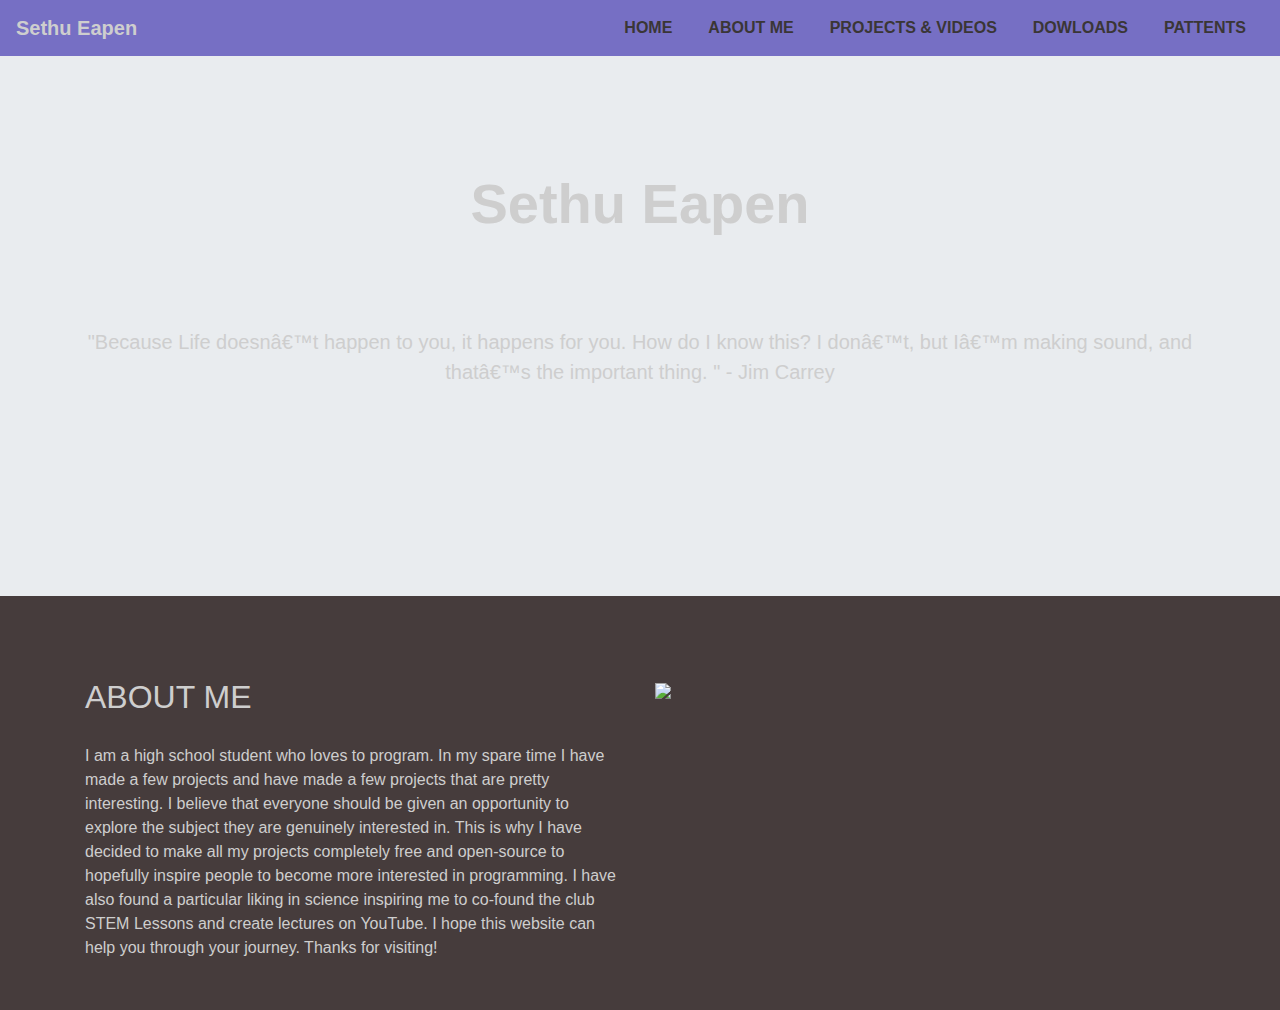
==== index.html @ c0f616cc "0.0.2" ====
<!DOCTYPE html>
<html>
<head>
	<title>Sethu Eapen</title>
	<meta charset="uft-8"/>
	<meta name="viewport" content="width=device-width, initial-scale=1">
    <link rel="stylesheet" type="text/css" href="style.css">
    <link rel="stylesheet" href="https://stackpath.bootstrapcdn.com/bootstrap/4.4.1/css/bootstrap.min.css">
    <script src="https://code.jquery.com/jquery-3.4.1.slim.min.js"></script>
	<script src="https://cdn.jsdelivr.net/npm/popper.js@1.16.0/dist/umd/popper.min.js"></script>
	<script src="https://stackpath.bootstrapcdn.com/bootstrap/4.4.1/js/bootstrap.min.js"></script>
</head>
<body>
<section id="nav-bar">
	<nav class="navbar navbar-expand-lg navbar-light">
	  <a class="navbar-brand" href="#">Sethu Eapen</a>
	  <button class="navbar-toggler" type="button" data-toggle="collapse" data-target="#navbarNav" aria-controls="navbarNav" aria-expanded="false" aria-label="Toggle navigation">
	    <span class="navbar-toggler-icon"></span>
	  </button>
	  <div class="collapse navbar-collapse" id="navbarNav">
	    <ul class="navbar-nav ml-auto">
	      <li class="nav-item">
	        <a class="nav-link" href="index.html">HOME</a>
	      </li>
	      <li class="nav-item">
	        <a class="nav-link" href="#about">ABOUT ME</a>
	      </li>
	      <li class="nav-item">
	        <a class="nav-link" href="projects.html">PROJECTS & VIDEOS</a>
	      </li>
	      <li class="nav-item">
	        <a class="nav-link " href="#">DOWLOADS</a>
		  </li>
		  <li class="nav-item">
	        <a class="nav-link " href="#">PATTENTS</a>
	      </li>
	    </ul>
	  </div>
	</nav>
</section>
<section id="jumbo">
	<div class="jumbotron jumbotron-fluid">
		<div class="container">
		  <h1 class="display-4">Sethu Eapen</h1>
		  <p class="lead">"Because Life doesn’t happen to you, it happens for you. How do I know this? I don’t, but I’m making sound, and that’s the important thing. " - Jim Carrey</p>
		</div>
	  </div>
</section>
<section id="about">
	<div class="container">
		<div class="row">
			<div class="col-md-6">
				<h2>ABOUT ME</h2>
				<div class="about-content">
					I am a high school student who loves to program. In my spare time I have made a few projects and have made a few projects that are pretty interesting. I believe that everyone should be given an opportunity to explore the subject they are genuinely interested in. This is why I have decided to make all my projects completely free and open-source to hopefully inspire people to become more interested in programming. I have also found a particular liking in science inspiring me to co-found the club STEM Lessons and create lectures on YouTube. I hope this website can help you through your journey. Thanks for visiting!
				</div>
			</div>
			<div class="col-md-6">
				<img src="IMG2.jpg" class="responsive" align="middle">
			</div>
		</div>
	</div>
</section>
</body>
</html>
---- style.css ----
body
{
    background-color: rgb(70, 60, 60)!important;
}

#nav-bar
{
    position: sticky;
    top: 0;
    z-index: 10;
}
.navbar-nav li
{
    padding: 0 10px
}
.navbar-nav li a
{
    float: right;
    text-align: left;
}
#nav-bar ul li a:hover
{
    /* changes color of text when hovering over */
    color: #077bff!important;
}
.navbar
{
    background: rgb(118, 111, 196)!important;
}
.navbar-toggler
{
    border: none!important;
}
.navbar-brand
{
    color: rgb(206, 206, 206)!important;
    font-weight: 900;
    
}
.nav-link
{
    color: rgb(58, 54, 54)!important;
    font-weight: 900;
    font-size: 16px;
}

/* Jumbotron Section */

.jumbotron
{
    color: rgb(206, 206, 206)!important;
    text-align: center;
    background-image: url("IMG1.jpg");
    background-position: center;
    background-size: cover;
    height: 540px;
}

.jumbotron h1
{
    margin-top: 50px;
    margin-bottom: 90px;
    font-weight: 600;
}

.jumbotron p
{
    font-weight: 500;
}

/* About Section */

#about
{
    padding-top: 50px;
    padding-bottom:50px;
    color: rgb(206, 206, 206)!important;

}

.about-content
{
    padding-top: 20px;
}

.responsive
{
    max-width: 100%;
}
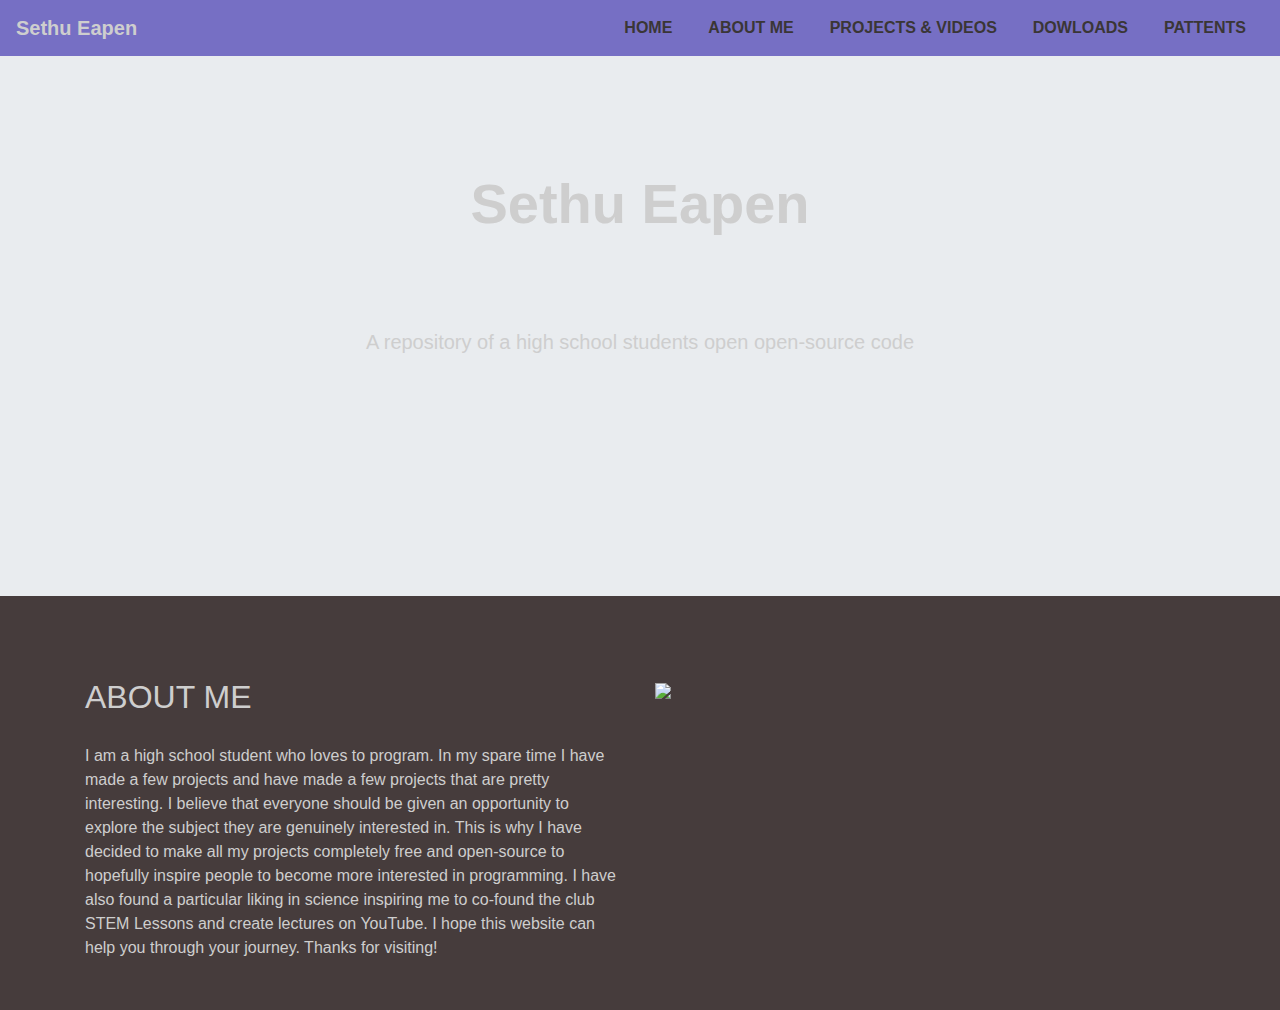
==== commit 027fadac: "0.0.5" ====
--- a/index.html
+++ b/index.html
@@ -4,7 +4,8 @@
 	<title>Sethu Eapen</title>
 	<meta charset="uft-8"/>
 	<meta name="viewport" content="width=device-width, initial-scale=1">
-    <link rel="stylesheet" type="text/css" href="style.css">
+	<link rel="stylesheet" type="text/css" href="style.css">
+	<link rel="stylesheet" type="text/css" href="navbar.css">
     <link rel="stylesheet" href="https://stackpath.bootstrapcdn.com/bootstrap/4.4.1/css/bootstrap.min.css">
     <script src="https://code.jquery.com/jquery-3.4.1.slim.min.js"></script>
 	<script src="https://cdn.jsdelivr.net/npm/popper.js@1.16.0/dist/umd/popper.min.js"></script>
@@ -42,7 +43,7 @@
 	<div class="jumbotron jumbotron-fluid">
 		<div class="container">
 		  <h1 class="display-4">Sethu Eapen</h1>
-		  <p class="lead">"Because Life doesn’t happen to you, it happens for you. How do I know this? I don’t, but I’m making sound, and that’s the important thing. " - Jim Carrey</p>
+		  <p class="lead">A repository of a high school students open open-source code</p>
 		</div>
 	  </div>
 </section>
@@ -56,7 +57,7 @@
 				</div>
 			</div>
 			<div class="col-md-6">
-				<img src="IMG2.jpg" class="responsive" align="middle">
+				<img src="IMG2.jpg" class="responsive">
 			</div>
 		</div>
 	</div>
--- a/style.css
+++ b/style.css
@@ -1,49 +1,3 @@
-body
-{
-    background-color: rgb(70, 60, 60)!important;
-}
-
-#nav-bar
-{
-    position: sticky;
-    top: 0;
-    z-index: 10;
-}
-.navbar-nav li
-{
-    padding: 0 10px
-}
-.navbar-nav li a
-{
-    float: right;
-    text-align: left;
-}
-#nav-bar ul li a:hover
-{
-    /* changes color of text when hovering over */
-    color: #077bff!important;
-}
-.navbar
-{
-    background: rgb(118, 111, 196)!important;
-}
-.navbar-toggler
-{
-    border: none!important;
-}
-.navbar-brand
-{
-    color: rgb(206, 206, 206)!important;
-    font-weight: 900;
-    
-}
-.nav-link
-{
-    color: rgb(58, 54, 54)!important;
-    font-weight: 900;
-    font-size: 16px;
-}
-
 /* Jumbotron Section */
 
 .jumbotron
--- a/navbar.css
+++ b/navbar.css
@@ -0,0 +1,47 @@
+body
+{
+    background-color: rgb(70, 60, 60)!important;
+}
+
+#nav-bar
+{
+    position: sticky;
+    top: 0;
+    z-index: 10;
+}
+.navbar-nav li
+{
+    padding: 0 10px
+}
+.navbar-nav li a
+{
+    float: right;
+    text-align: left;
+}
+#nav-bar ul li a:hover
+{
+    /* changes color of text when hovering over */
+    color: #077bff!important;
+}
+.navbar
+{
+    background: rgb(118, 111, 196)!important;
+}
+.navbar-toggler
+{
+    border: none!important;
+}
+.navbar-brand
+{
+    color: rgb(206, 206, 206)!important;
+    font-weight: 900;
+    
+}
+.nav-link
+{
+    color: rgb(58, 54, 54)!important;
+    font-weight: 900;
+    font-size: 16px;
+}
+
+
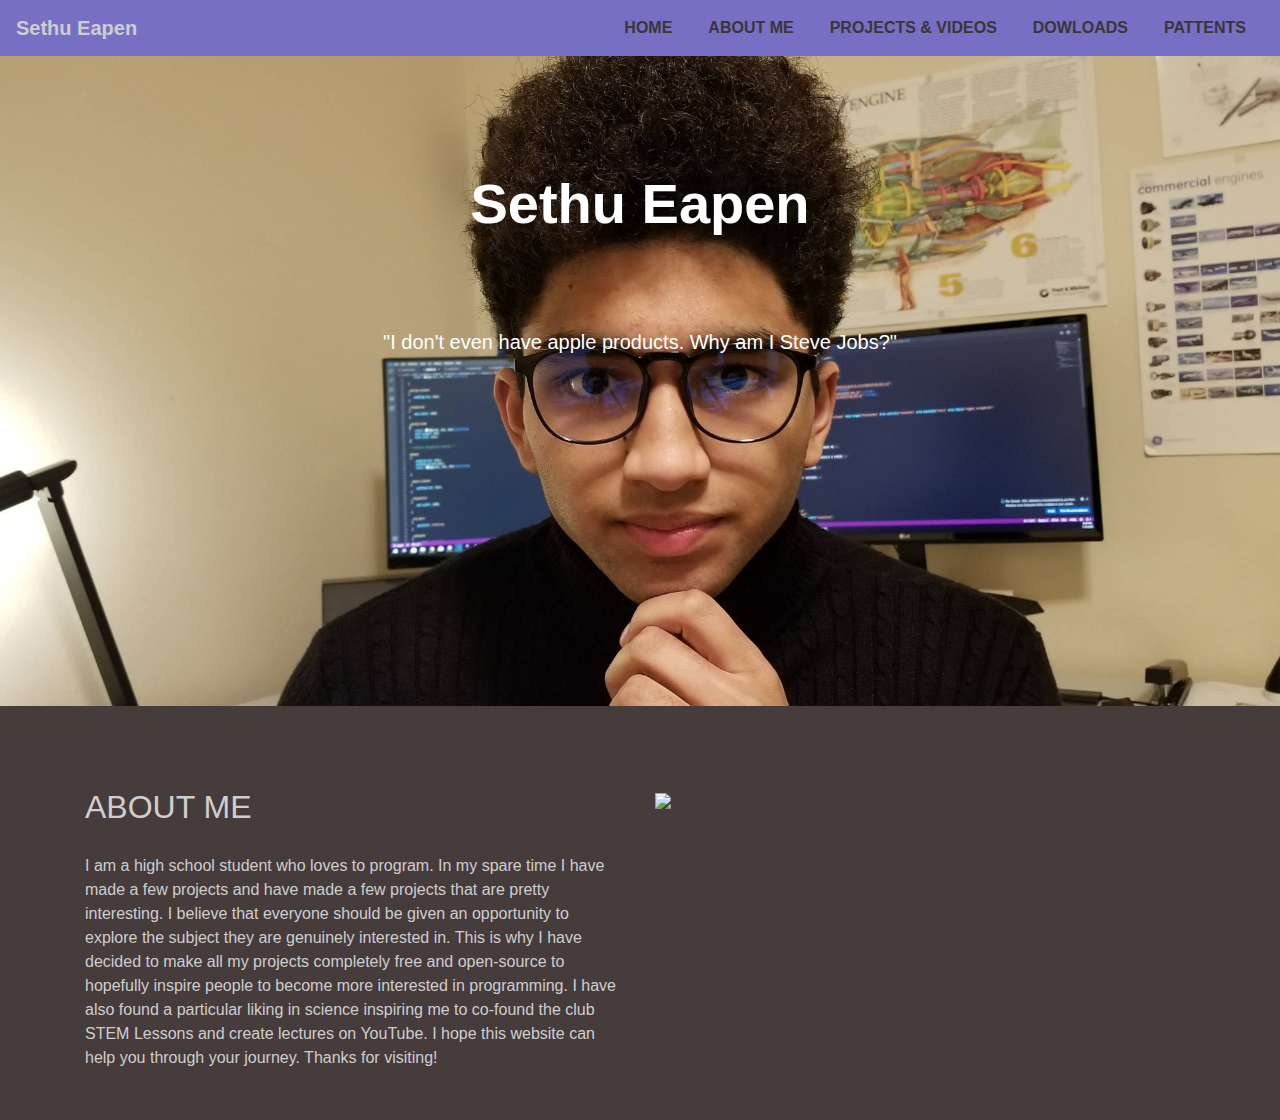
==== commit 84313f26: "0.0.5" ====
--- a/index.html
+++ b/index.html
@@ -43,7 +43,7 @@
 	<div class="jumbotron jumbotron-fluid">
 		<div class="container">
 		  <h1 class="display-4">Sethu Eapen</h1>
-		  <p class="lead">A repository of a high school students open open-source code</p>
+		  <p class="lead">"I don't even have apple products. Why am I Steve Jobs?"</p>
 		</div>
 	  </div>
 </section>
--- a/style.css
+++ b/style.css
@@ -2,12 +2,12 @@
 
 .jumbotron
 {
-    color: rgb(206, 206, 206)!important;
+    color: white!important;
     text-align: center;
-    background-image: url("IMG1.jpg");
+    background-image: url("IMAGE1.jpg");
     background-position: center;
     background-size: cover;
-    height: 540px;
+    height: 650px;
 }
 
 .jumbotron h1
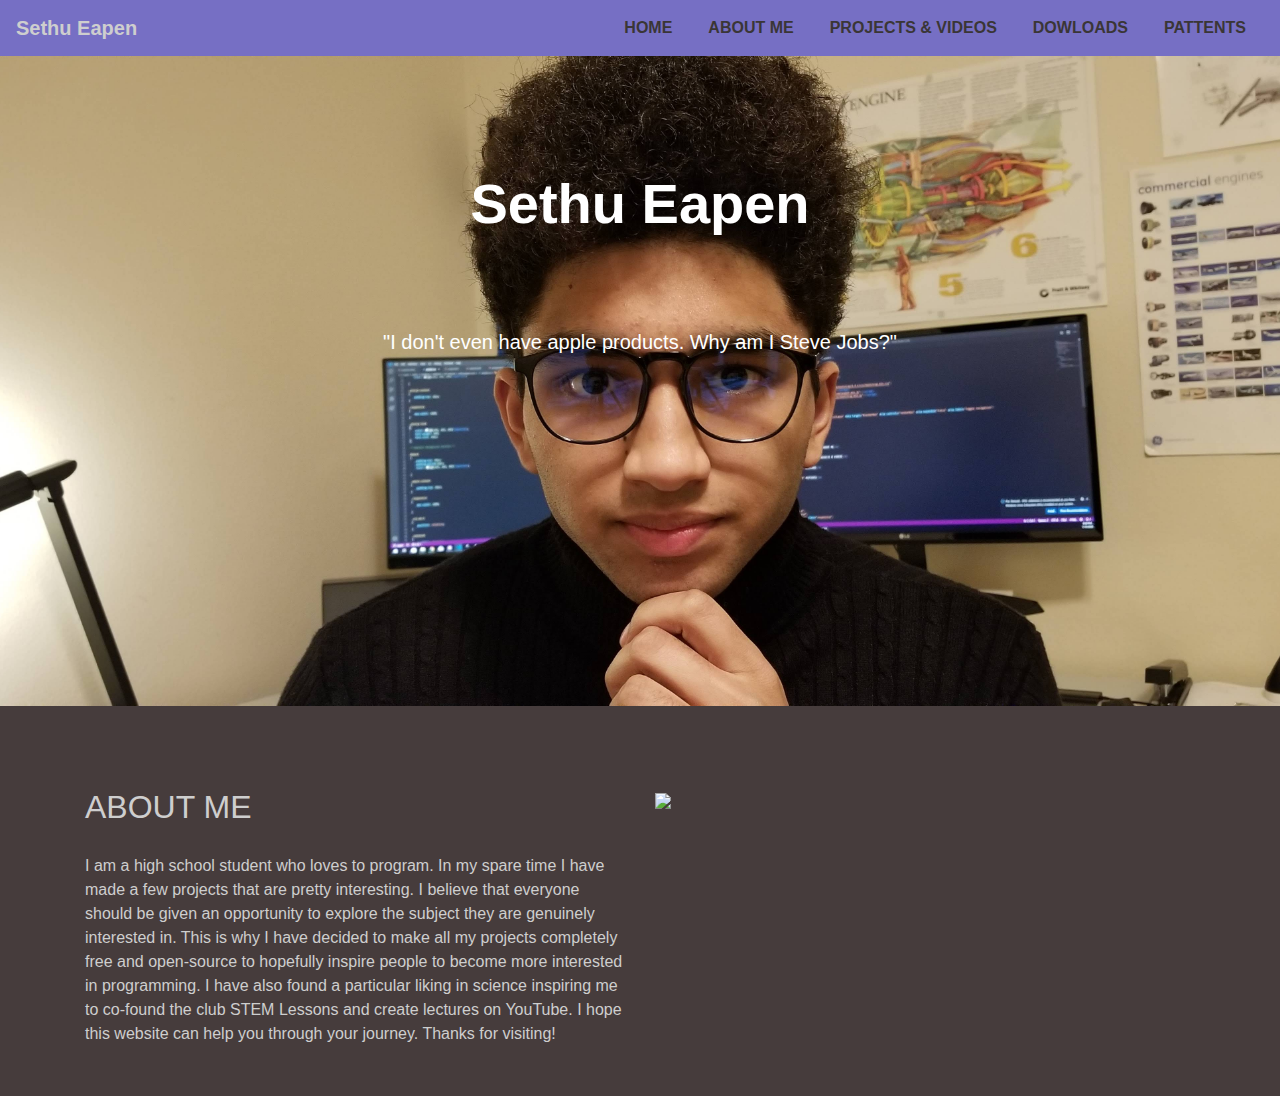
==== commit 0cd70fca: "0.0.9" ====
--- a/index.html
+++ b/index.html
@@ -53,7 +53,7 @@
 			<div class="col-md-6">
 				<h2>ABOUT ME</h2>
 				<div class="about-content">
-					I am a high school student who loves to program. In my spare time I have made a few projects and have made a few projects that are pretty interesting. I believe that everyone should be given an opportunity to explore the subject they are genuinely interested in. This is why I have decided to make all my projects completely free and open-source to hopefully inspire people to become more interested in programming. I have also found a particular liking in science inspiring me to co-found the club STEM Lessons and create lectures on YouTube. I hope this website can help you through your journey. Thanks for visiting!
+					I am a high school student who loves to program. In my spare time I have made a few projects that are pretty interesting. I believe that everyone should be given an opportunity to explore the subject they are genuinely interested in. This is why I have decided to make all my projects completely free and open-source to hopefully inspire people to become more interested in programming. I have also found a particular liking in science inspiring me to co-found the club STEM Lessons and create lectures on YouTube. I hope this website can help you through your journey. Thanks for visiting!
 				</div>
 			</div>
 			<div class="col-md-6">
--- a/navbar.css
+++ b/navbar.css
@@ -43,5 +43,12 @@
     font-weight: 900;
     font-size: 16px;
 }
-
-
+hr 
+{ 
+    width:100%; 
+    height:1px;
+    background: #fff; 
+}
+a {
+    color: rgb(224, 205, 33)!important;
+}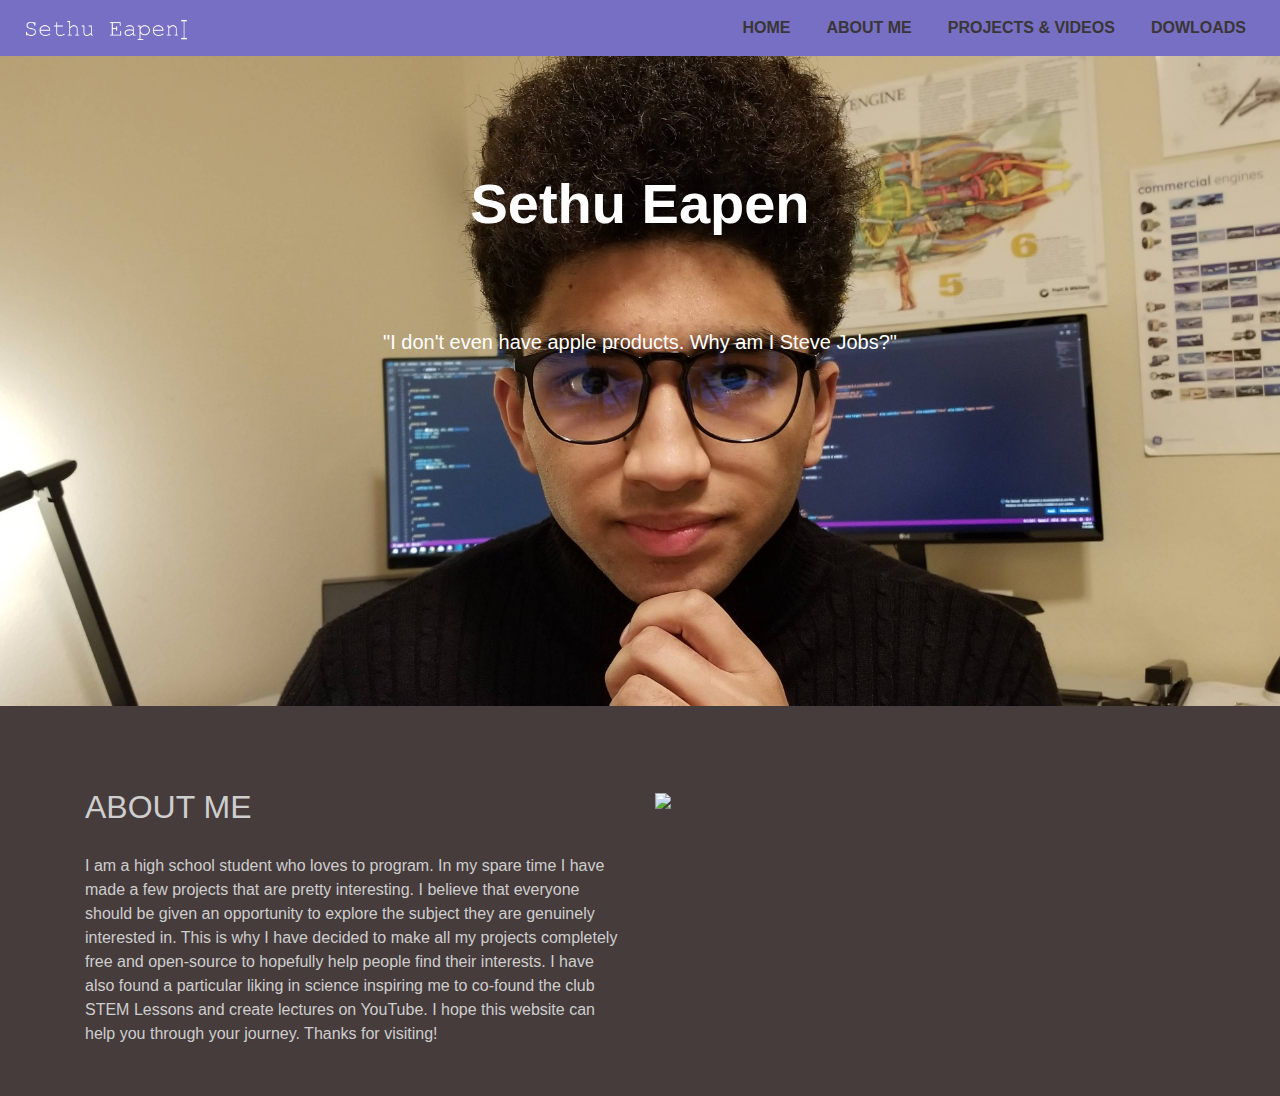
==== commit ef2d6a50: "0.1.0" ====
--- a/index.html
+++ b/index.html
@@ -13,31 +13,28 @@
 </head>
 <body>
 <section id="nav-bar">
-	<nav class="navbar navbar-expand-lg navbar-light">
-	  <a class="navbar-brand" href="#">Sethu Eapen</a>
-	  <button class="navbar-toggler" type="button" data-toggle="collapse" data-target="#navbarNav" aria-controls="navbarNav" aria-expanded="false" aria-label="Toggle navigation">
-	    <span class="navbar-toggler-icon"></span>
-	  </button>
-	  <div class="collapse navbar-collapse" id="navbarNav">
-	    <ul class="navbar-nav ml-auto">
-	      <li class="nav-item">
-	        <a class="nav-link" href="index.html">HOME</a>
-	      </li>
-	      <li class="nav-item">
-	        <a class="nav-link" href="#about">ABOUT ME</a>
-	      </li>
-	      <li class="nav-item">
-	        <a class="nav-link" href="projects.html">PROJECTS & VIDEOS</a>
-	      </li>
-	      <li class="nav-item">
-	        <a class="nav-link " href="#">DOWLOADS</a>
-		  </li>
-		  <li class="nav-item">
-	        <a class="nav-link " href="#">PATTENTS</a>
-	      </li>
-	    </ul>
-	  </div>
-	</nav>
+		<nav class="navbar navbar-expand-lg navbar-light">
+		  <a class="navbar-brand" href="index.html"><img src="Logo.png"></a>
+		  <button class="navbar-toggler" type="button" data-toggle="collapse" data-target="#navbarNav" aria-controls="navbarNav" aria-expanded="false" aria-label="Toggle navigation">
+			<span class="navbar-toggler-icon"></span>
+		  </button>
+		  <div class="collapse navbar-collapse" id="navbarNav">
+			<ul class="navbar-nav ml-auto">
+			  <li class="nav-item">
+				<a class="nav-link" href="index.html">HOME</a>
+			  </li>
+			  <li class="nav-item">
+				<a class="nav-link" href="index.html#about">ABOUT ME</a>
+			  </li>
+			  <li class="nav-item">
+				<a class="nav-link" href="projects.html">PROJECTS & VIDEOS</a>
+			  </li>
+			  <li class="nav-item">
+				<a class="nav-link " href="downloads.html">DOWLOADS</a>
+			  </li>
+			</ul>
+		  </div>
+		</nav>
 </section>
 <section id="jumbo">
 	<div class="jumbotron jumbotron-fluid">
@@ -53,7 +50,7 @@
 			<div class="col-md-6">
 				<h2>ABOUT ME</h2>
 				<div class="about-content">
-					I am a high school student who loves to program. In my spare time I have made a few projects that are pretty interesting. I believe that everyone should be given an opportunity to explore the subject they are genuinely interested in. This is why I have decided to make all my projects completely free and open-source to hopefully inspire people to become more interested in programming. I have also found a particular liking in science inspiring me to co-found the club STEM Lessons and create lectures on YouTube. I hope this website can help you through your journey. Thanks for visiting!
+					I am a high school student who loves to program. In my spare time I have made a few projects that are pretty interesting. I believe that everyone should be given an opportunity to explore the subject they are genuinely interested in. This is why I have decided to make all my projects completely free and open-source to hopefully help people find their interests. I have also found a particular liking in science inspiring me to co-found the club STEM Lessons and create lectures on YouTube. I hope this website can help you through your journey. Thanks for visiting!
 				</div>
 			</div>
 			<div class="col-md-6">
--- a/navbar.css
+++ b/navbar.css
@@ -8,6 +8,11 @@
     position: sticky;
     top: 0;
     z-index: 10;
+}
+.navbar-brand img
+{
+    height: 20px;
+    padding-left: 10px;
 }
 .navbar-nav li
 {
@@ -51,4 +56,15 @@
 }
 a {
     color: rgb(224, 205, 33)!important;
-}+}
+
+.btn-primary
+{
+    background-color: rgb(118, 111, 196)!important;
+    border-color: rgb(118, 111, 196)!important;
+}
+.btn-primary:hover
+{
+    background-color: rgb(102, 96, 168)!important;
+    border-color: rgb(102, 96, 168)!important;
+}
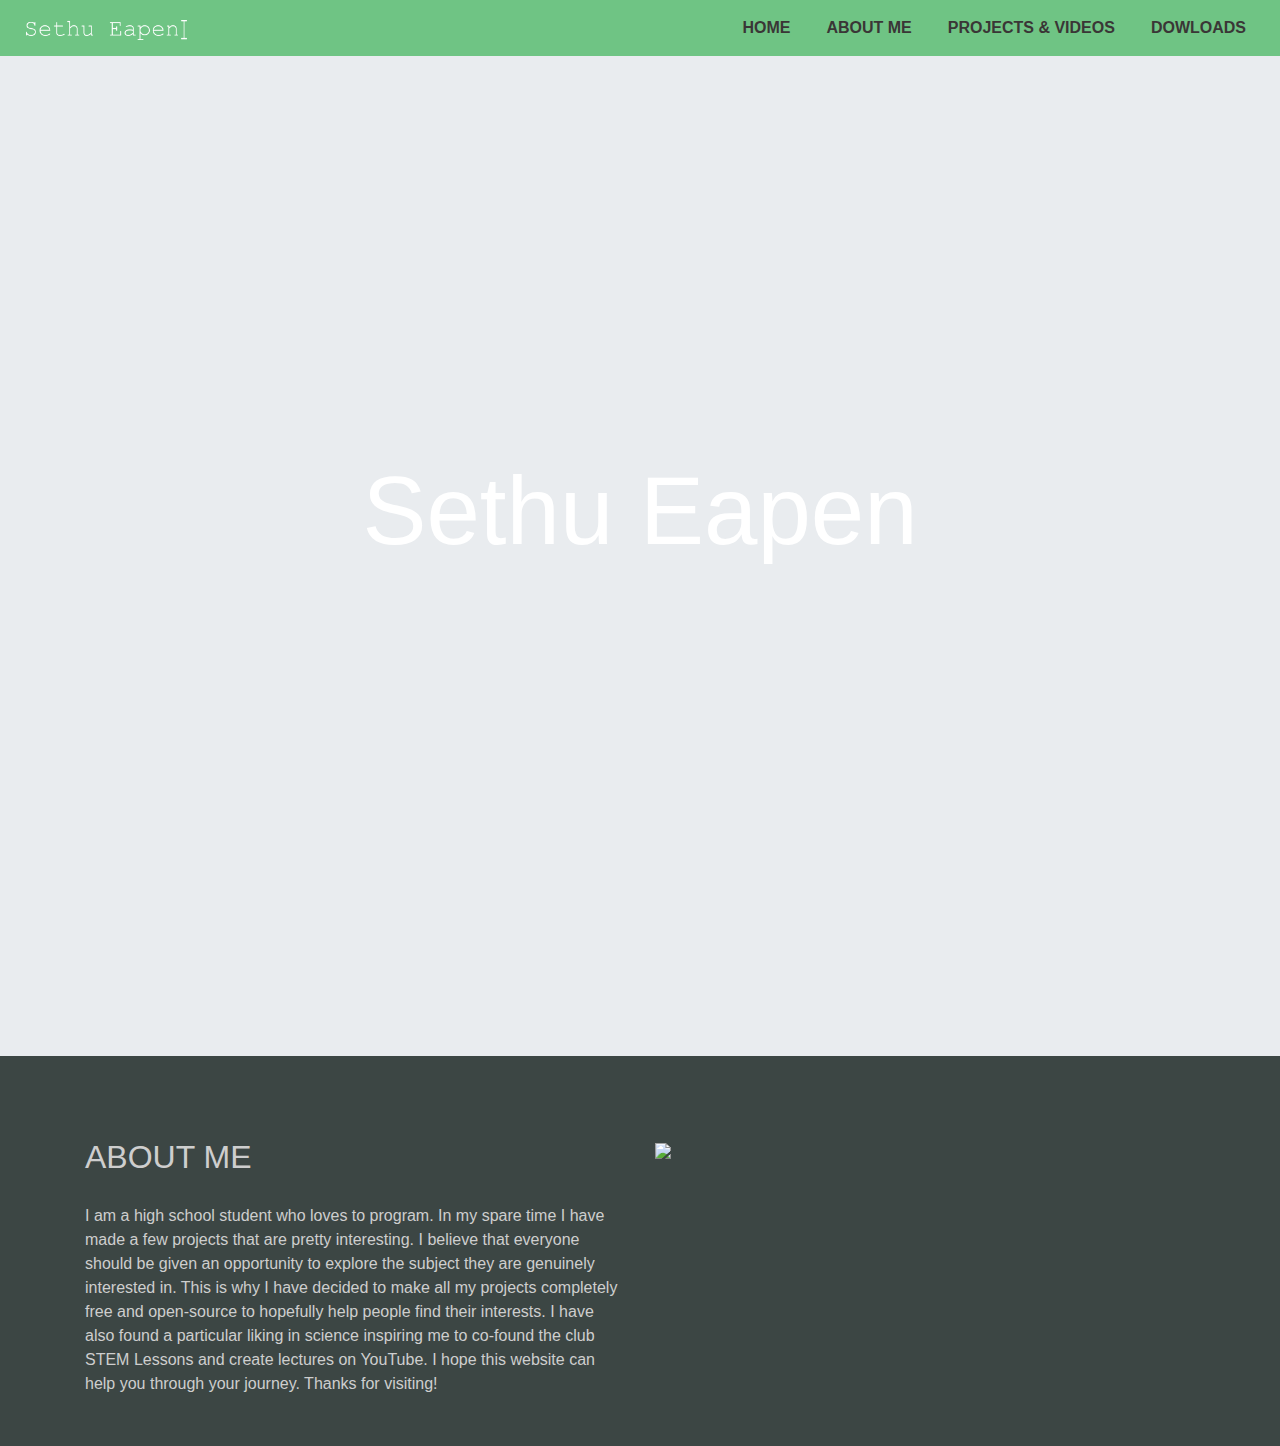
==== commit 9dcb6426: "image and theme update" ====
--- a/index.html
+++ b/index.html
@@ -39,8 +39,7 @@
 <section id="jumbo">
 	<div class="jumbotron jumbotron-fluid">
 		<div class="container">
-		  <h1 class="display-4">Sethu Eapen</h1>
-		  <p class="lead">"I don't even have apple products. Why am I Steve Jobs?"</p>
+		  <h1 class="display-1">Sethu Eapen</h1>
 		</div>
 	  </div>
 </section>
--- a/style.css
+++ b/style.css
@@ -4,23 +4,23 @@
 {
     color: white!important;
     text-align: center;
-    background-image: url("IMAGE1.jpg");
+    background-image: url("IMAGE1.png");
     background-position: center;
     background-size: cover;
-    height: 650px;
+    height: 1000px;
 }
 
 .jumbotron h1
 {
-    margin-top: 50px;
-    margin-bottom: 90px;
-    font-weight: 600;
+    margin-top:30%;
+    font-weight: 200;
 }
 
 .jumbotron p
 {
     font-weight: 500;
 }
+
 
 /* About Section */
 
--- a/navbar.css
+++ b/navbar.css
@@ -1,6 +1,6 @@
 body
 {
-    background-color: rgb(70, 60, 60)!important;
+    background-color: rgb(60, 70, 68)!important;
 }
 
 #nav-bar
@@ -26,11 +26,11 @@
 #nav-bar ul li a:hover
 {
     /* changes color of text when hovering over */
-    color: #077bff!important;
+    color: rgb(72, 255, 218)!important;
 }
 .navbar
 {
-    background: rgb(118, 111, 196)!important;
+    background: rgb(111, 196, 132)!important;
 }
 .navbar-toggler
 {
@@ -55,16 +55,16 @@
     background: #fff; 
 }
 a {
-    color: rgb(224, 205, 33)!important;
+    color: rgb(255, 255, 255)!important;
 }
 
 .btn-primary
 {
-    background-color: rgb(118, 111, 196)!important;
-    border-color: rgb(118, 111, 196)!important;
+    background-color: rgb(111, 196, 132)!important;
+    border-color: rgb(111, 196, 132)!important;
 }
 .btn-primary:hover
 {
-    background-color: rgb(102, 96, 168)!important;
-    border-color: rgb(102, 96, 168)!important;
+    background-color: rgb(111, 196, 132)!important;
+    border-color: rgb(111, 196, 132)!important;
 }
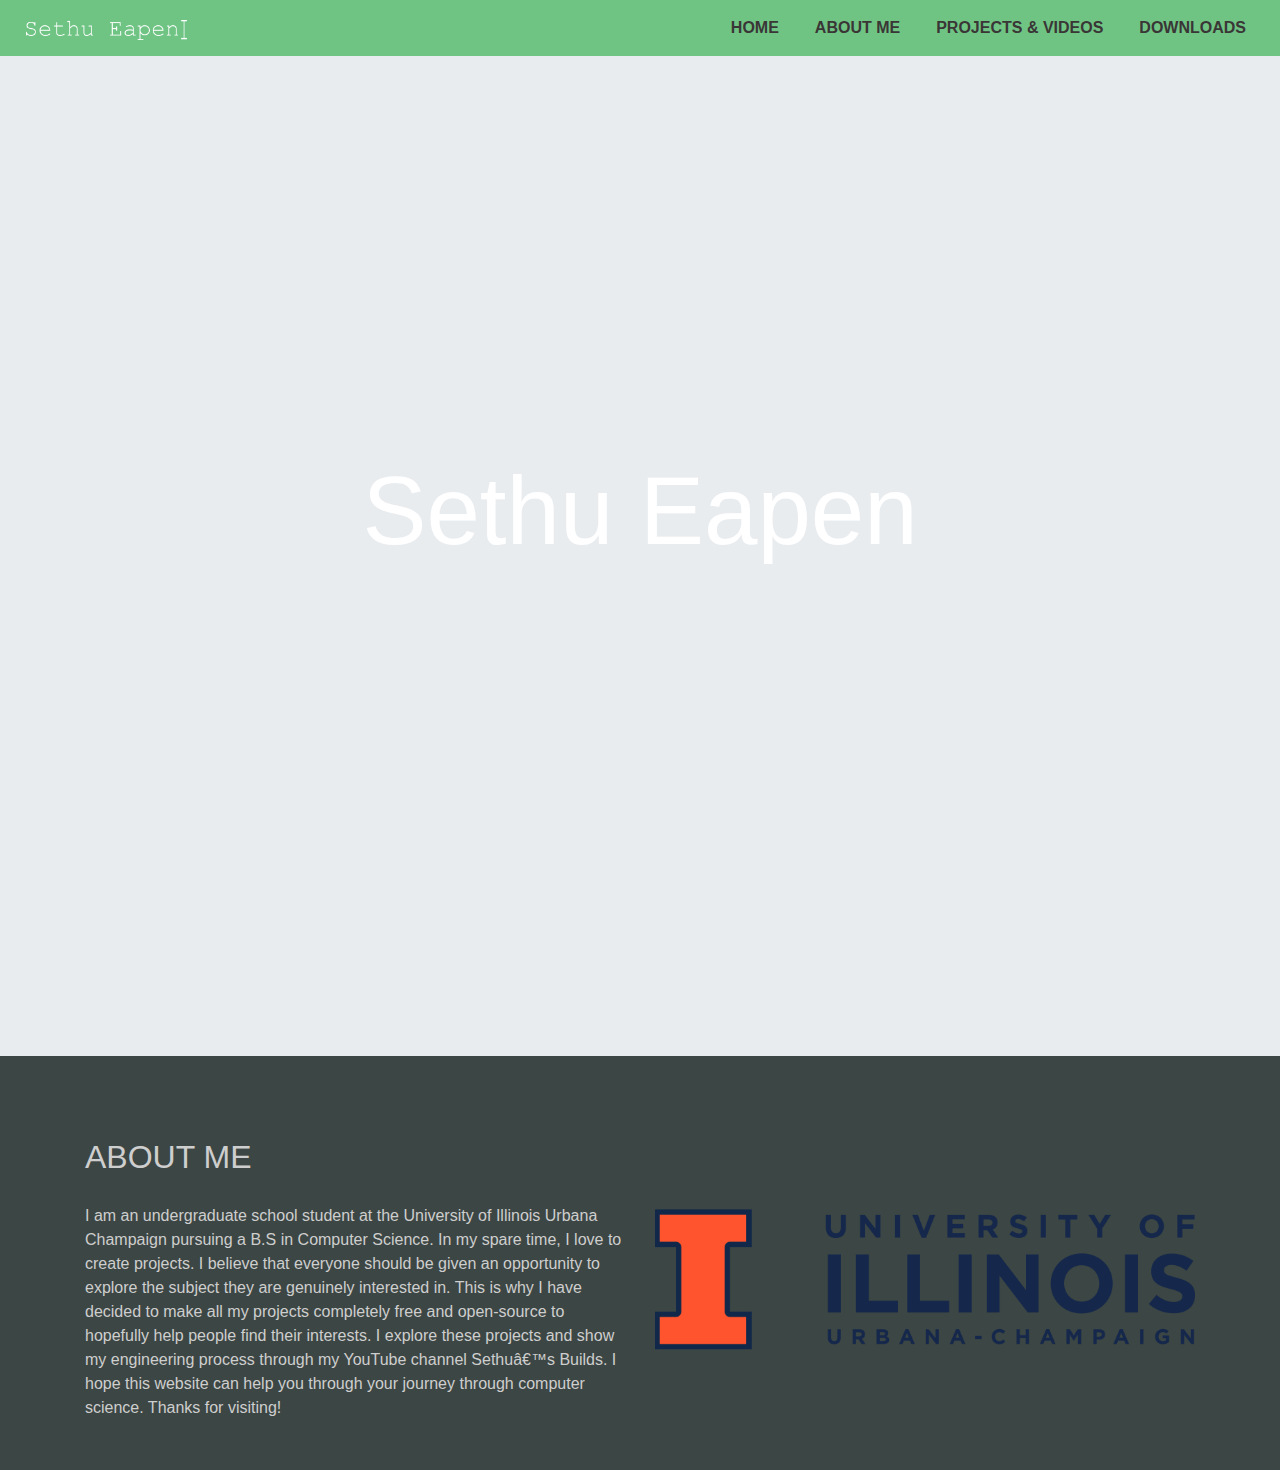
==== commit 07f41d9f: "Edits to About Me section" ====
--- a/index.html
+++ b/index.html
@@ -30,7 +30,7 @@
 				<a class="nav-link" href="projects.html">PROJECTS & VIDEOS</a>
 			  </li>
 			  <li class="nav-item">
-				<a class="nav-link " href="downloads.html">DOWLOADS</a>
+				<a class="nav-link " href="downloads.html">DOWNLOADS</a>
 			  </li>
 			</ul>
 		  </div>
@@ -49,12 +49,15 @@
 			<div class="col-md-6">
 				<h2>ABOUT ME</h2>
 				<div class="about-content">
-					I am a high school student who loves to program. In my spare time I have made a few projects that are pretty interesting. I believe that everyone should be given an opportunity to explore the subject they are genuinely interested in. This is why I have decided to make all my projects completely free and open-source to hopefully help people find their interests. I have also found a particular liking in science inspiring me to co-found the club STEM Lessons and create lectures on YouTube. I hope this website can help you through your journey. Thanks for visiting!
+					I am an undergraduate school student at the University of Illinois Urbana Champaign pursuing a B.S in Computer Science. In my spare time, I love to create projects. I believe that everyone should be given an opportunity to explore the subject they are genuinely interested in. This is why I have decided to make all my projects completely free and open-source to hopefully help people find their interests. I explore these projects and show my engineering process through my YouTube channel Sethu’s Builds. I hope this website can help you through your journey through computer science. Thanks for visiting!
 				</div>
 			</div>
-			<div class="col-md-6">
-				<img src="IMG2.jpg" class="responsive">
+			<div class="col-md-6 d-flex flex-wrap align-items-center">
+				<img src="UIUCLogo.png" class="responsive">
 			</div>
+		</div>
+		</div class="row">
+
 		</div>
 	</div>
 </section>
--- a/style.css
+++ b/style.css
@@ -40,4 +40,4 @@
 .responsive
 {
     max-width: 100%;
-}+}
